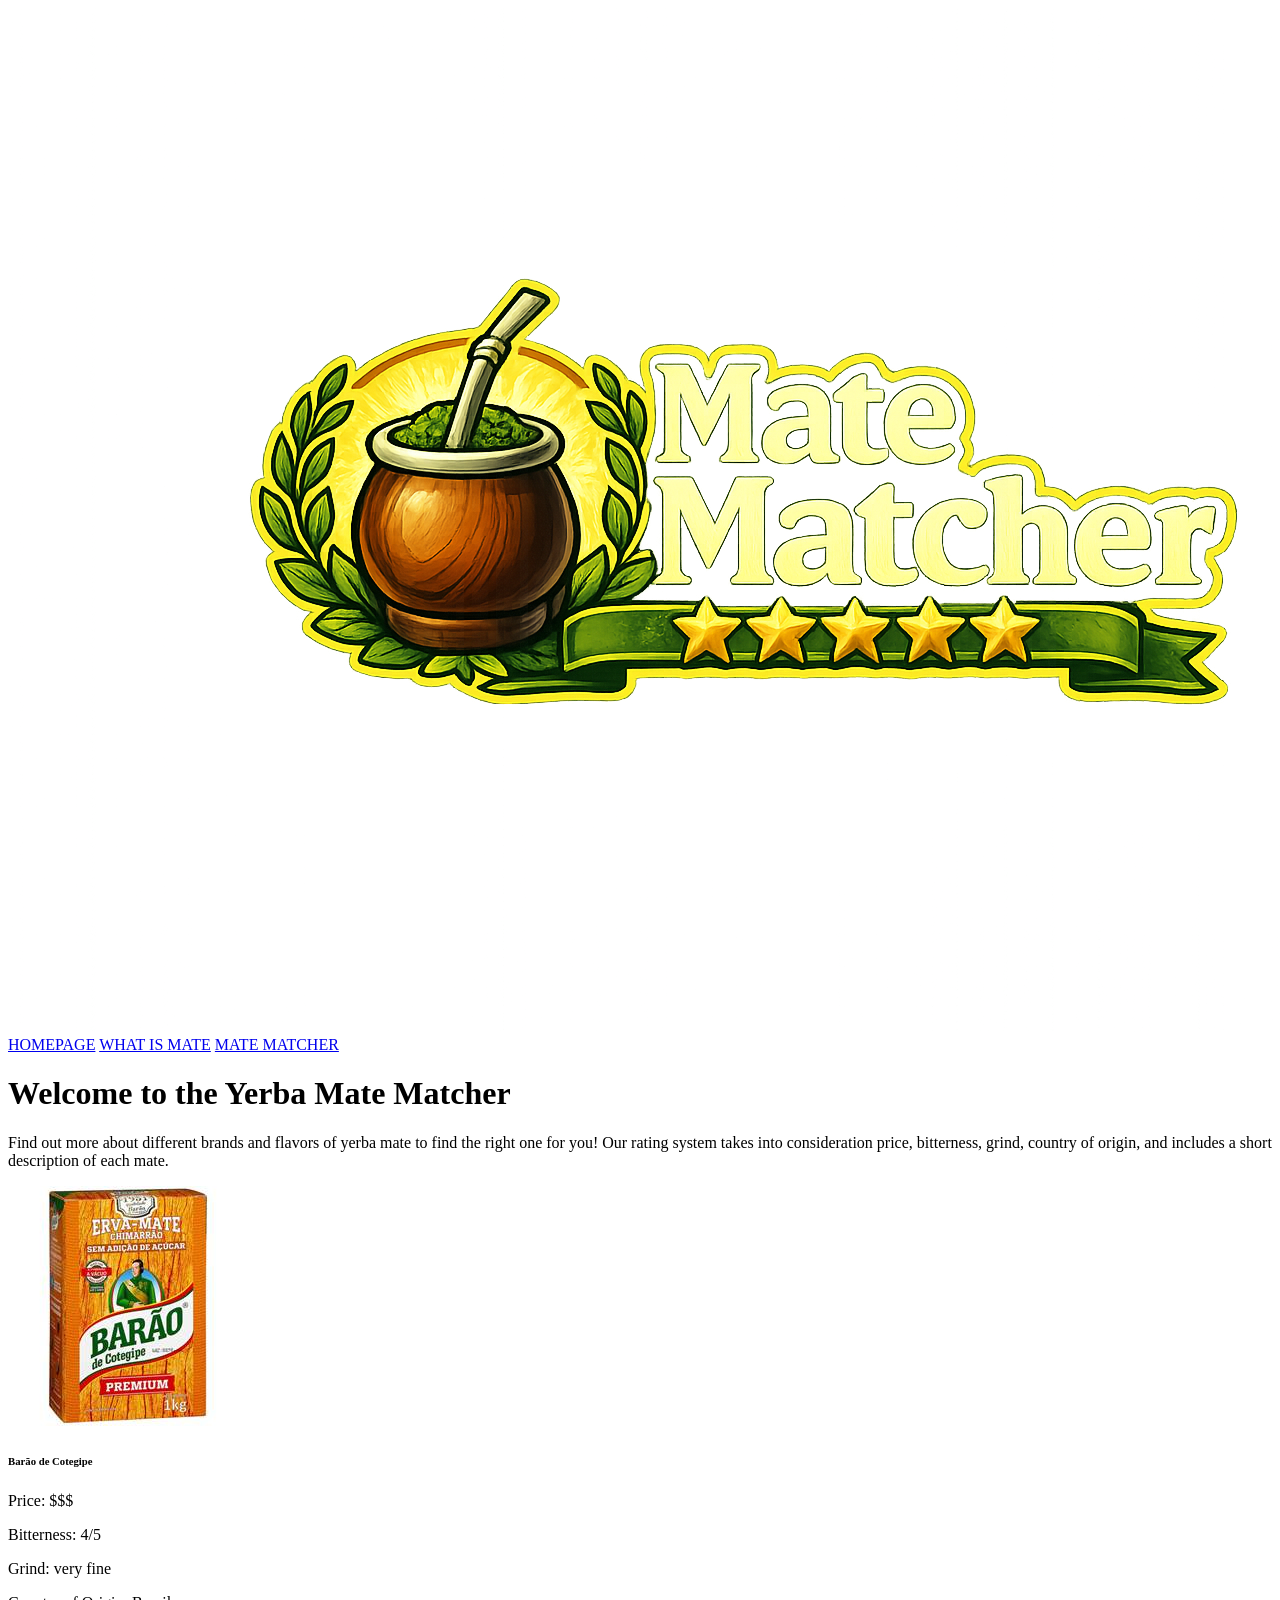
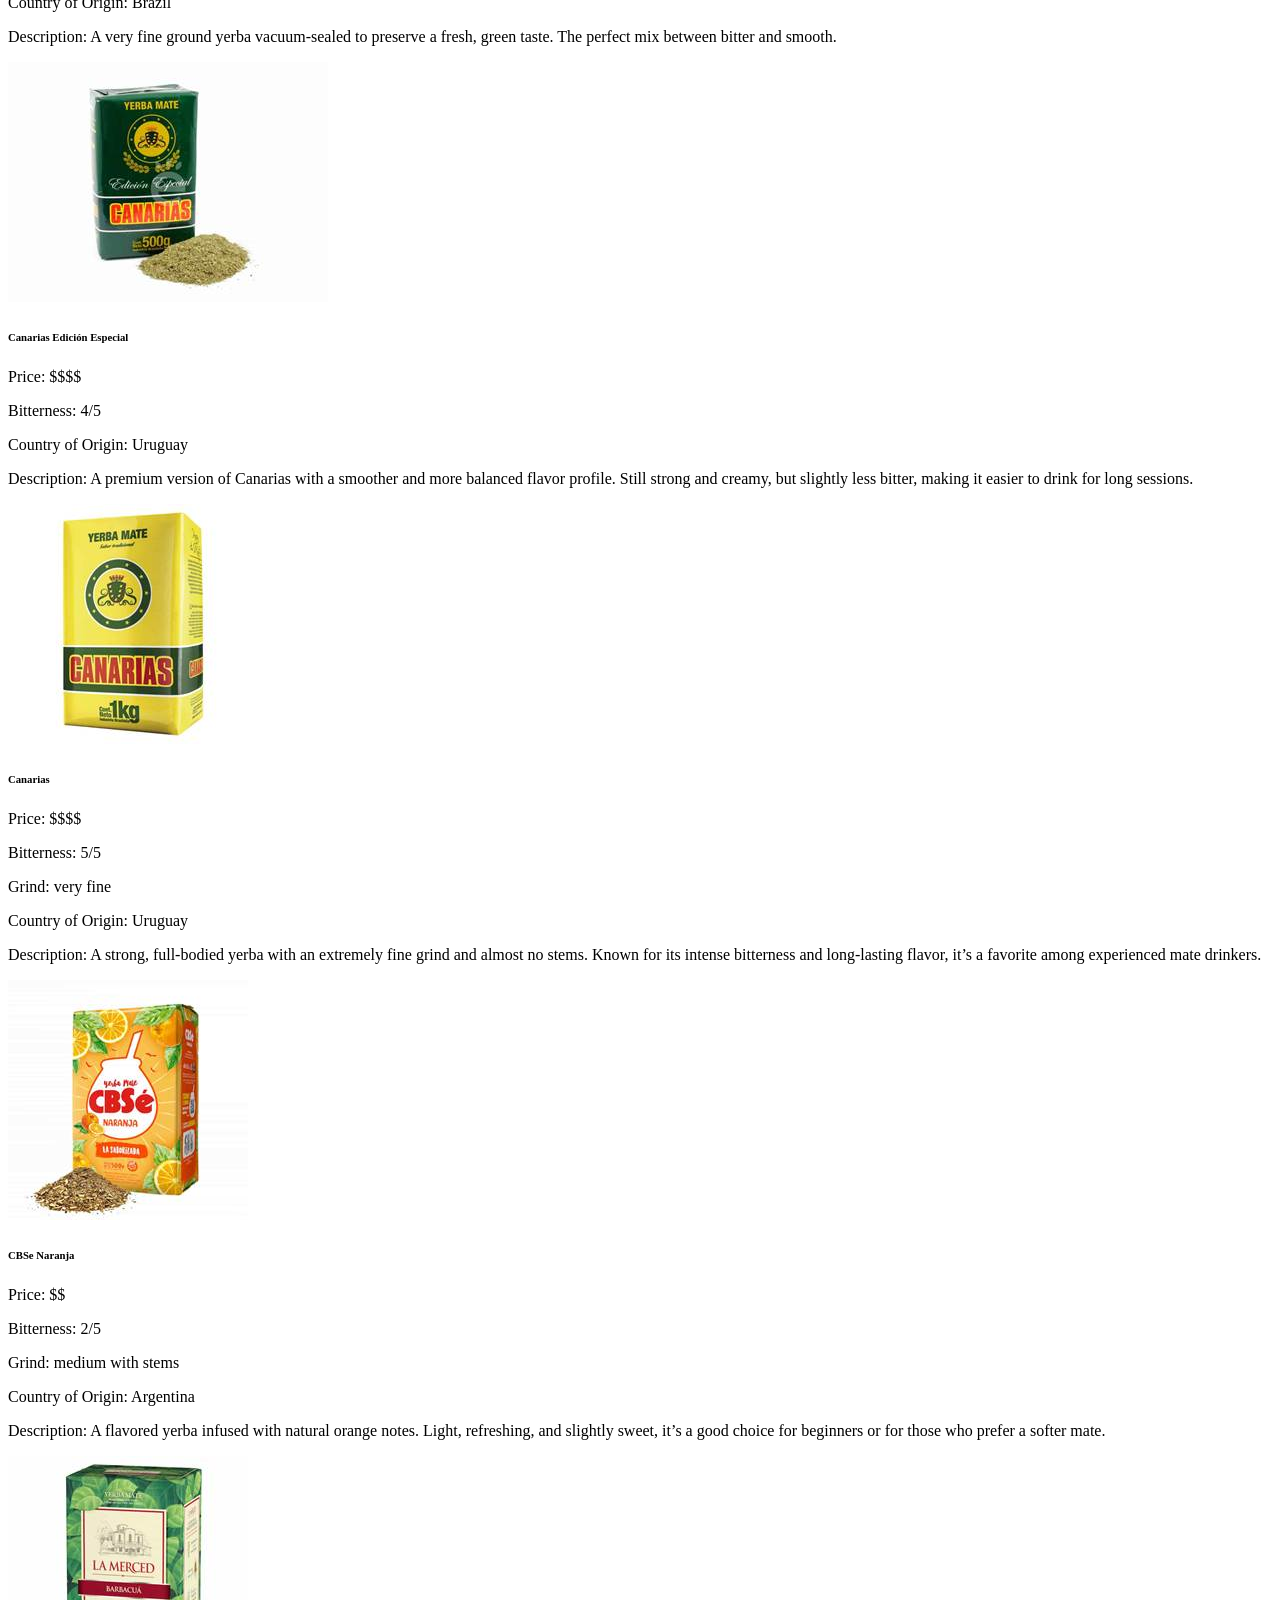
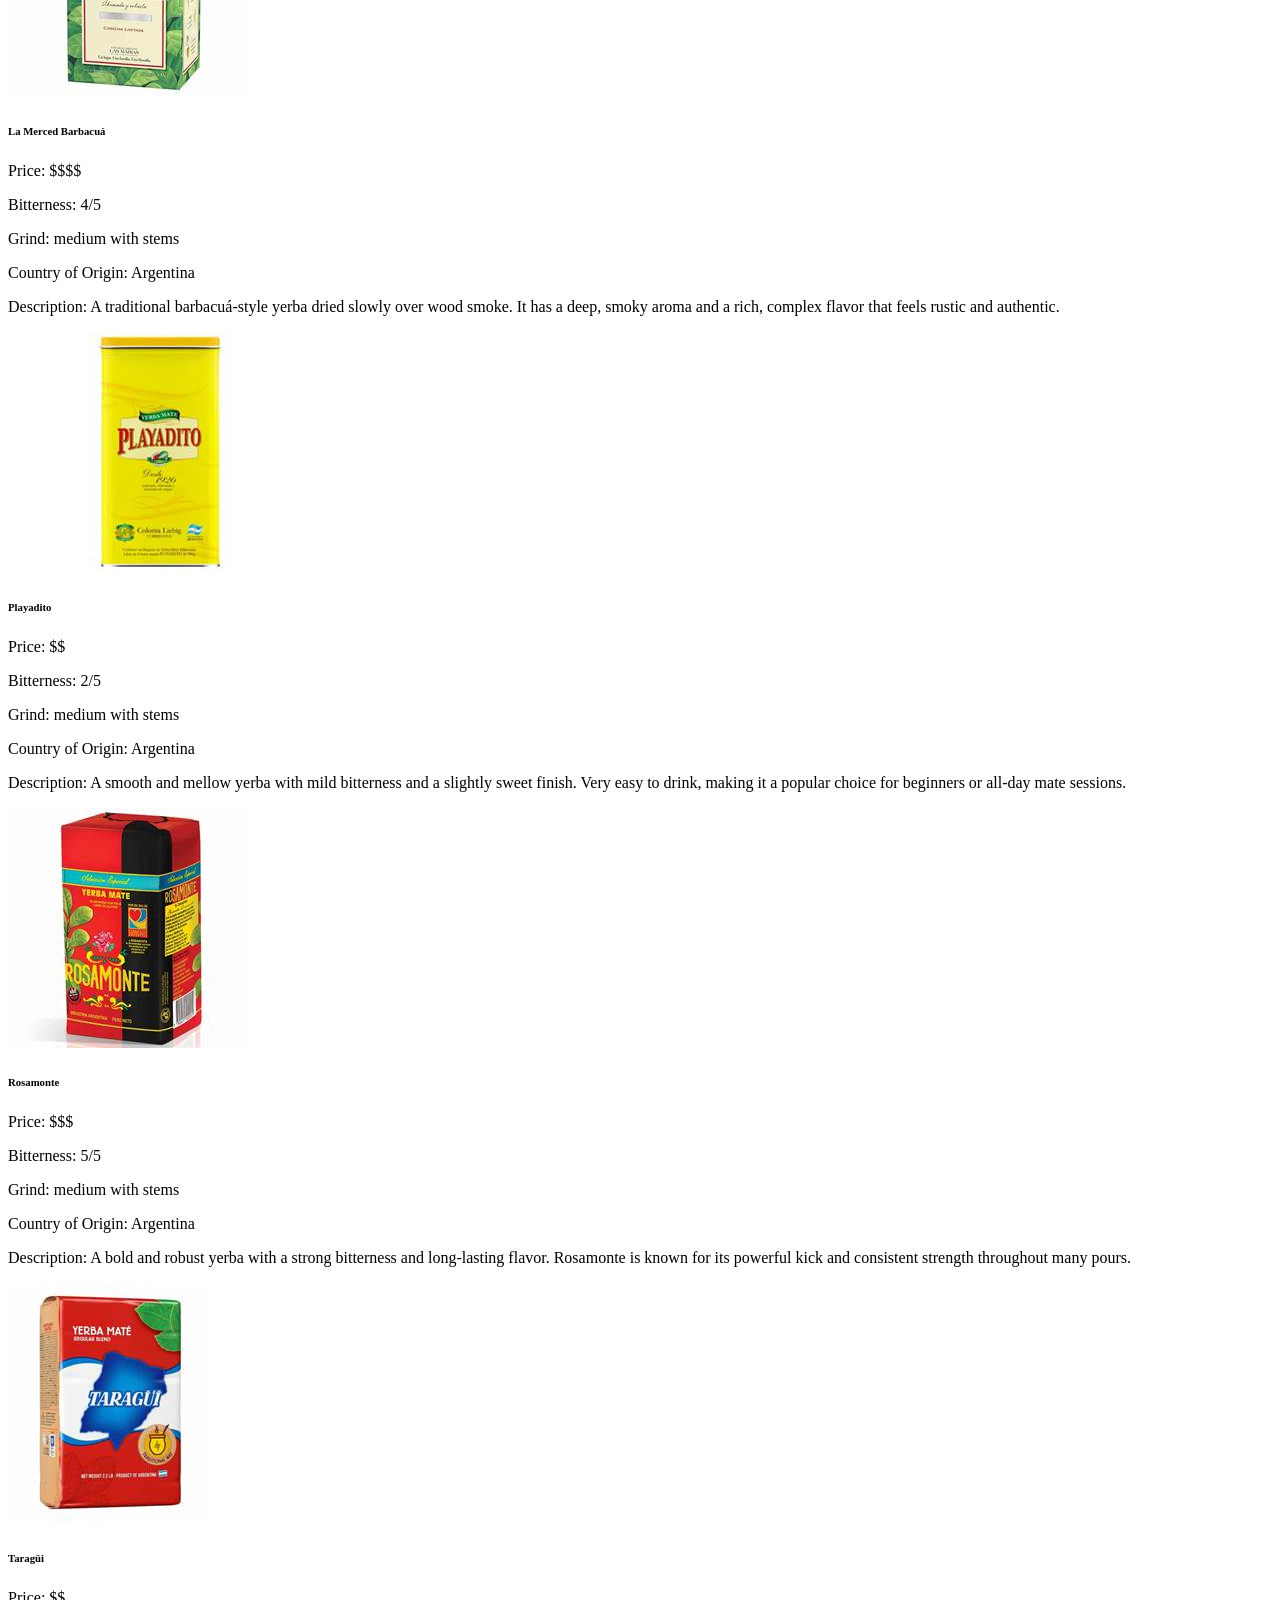
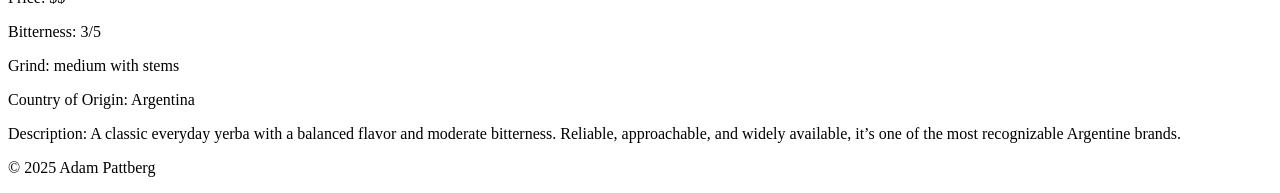
==== mate-matcher.html @ 4da4deec "html title changes" ====
<!DOCTYPE html>
<html lang="en">
<head>
    <meta charset="UTF-8">
    <meta name="viewport" content="width=device-width, initial-scale=1.0">
    <title>Document</title>
</head>
<body>
    

    <header>
        <nav>
            <img src="images/MateMatcherLogo.png" alt="Header Logo">
            <a href="index.html">HOMEPAGE</a>
            <a href="mate.html">WHAT IS MATE</a>
            <a href="mate-matcher.html">MATE MATCHER</a>
        </nav>
    </header>


    <main>
        <h1>Welcome to the Yerba Mate Matcher</h1>

        <div id="description-container">
            <p>
                Find out more about different brands and flavors of yerba mate to find the right one for you! Our rating system takes 
                into consideration price, bitterness, grind, country of origin, and includes a short description of each mate.
            </p>
        </div>

        <div id="gallery-container">

            <div class="gallery-card">
                <img src="images/matcher-images/barao-lowres.jpg" alt="Barao">
                <h6>Barão de Cotegipe</h6>
                <p>Price: $$$</p>
                <p>Bitterness: 4/5</p>
                <p>Grind: very fine</p>
                <p>Country of Origin: Brazil</p>
                <p>
                    Description: A very fine ground yerba vacuum-sealed 
                    to preserve a fresh, green taste. The perfect mix between bitter and smooth.
                </p>
            </div>

            <div class="gallery-card">
                <img src="images/matcher-images/canarias-1-lowres.jpg" alt="canarias-1">
                <h6>Canarias Edición Especial</h6>
                <p>Price: $$$$</p>
                <p>Bitterness: 4/5</p>
                <p>Country of Origin: Uruguay</p>
                <p>
                    Description: A premium version of Canarias with a smoother and more balanced 
                    flavor profile. Still strong and creamy, but slightly less bitter, making it easier to drink for long sessions.
                </p>
            </div>

            <div class="gallery-card">
                <img src="images/matcher-images/canarias-2-lowres.jpg" alt="canarias-2">
                <h6>Canarias</h6>
                <p>Price: $$$$</p>
                <p>Bitterness: 5/5</p>
                <p>Grind: very fine</p>
                <p>Country of Origin: Uruguay</p>
                <p>
                    Description: A strong, full-bodied yerba with an extremely fine grind and almost no stems. Known for its intense 
                    bitterness and long-lasting flavor, it’s a favorite among experienced mate drinkers.
                </p>
            </div>

            <div class="gallery-card">
                <img src="images/matcher-images/cbse-lowres.jpg" alt="CBSe Naranja">
                <h6>CBSe Naranja</h6>
                <p>Price: $$</p>
                <p>Bitterness: 2/5</p>
                <p>Grind: medium with stems</p>
                <p>Country of Origin: Argentina</p>
                <p>
                    Description: A flavored yerba infused with natural orange notes. Light, refreshing, and slightly sweet, it’s a good 
                    choice for beginners or for those who prefer a softer mate.
                </p>
            </div>

            <div class="gallery-card">
                <img src="images/matcher-images/lamerced-lowres.jpg" alt="La Merced Barbacuá">
                <h6>La Merced Barbacuá</h6>
                <p>Price: $$$$</p>
                <p>Bitterness: 4/5</p>
                <p>Grind: medium with stems</p>
                <p>Country of Origin: Argentina</p>
                <p>
                    Description: A traditional barbacuá-style yerba dried slowly over wood smoke. It has a deep, smoky aroma and a rich, complex 
                    flavor that feels rustic and authentic.
                </p>
            </div>

            <div class="gallery-card">
                <img src="images/matcher-images/playadito-lowres.jpg" alt="Playadito">
                <h6>Playadito</h6>
                <p>Price: $$</p>
                <p>Bitterness: 2/5</p>
                <p>Grind: medium with stems</p>
                <p>Country of Origin: Argentina</p>
                <p>
                    Description: A smooth and mellow yerba with mild bitterness and a slightly sweet finish. Very easy to drink, making it a popular 
                    choice for beginners or all-day mate sessions.
                </p>
            </div>

            <div class="gallery-card">
                <img src="images/matcher-images/rosamonte-lowres.jpg" alt="Rosamonte">
                <h6>Rosamonte</h6>
                <p>Price: $$$</p>
                <p>Bitterness: 5/5</p>
                <p>Grind: medium with stems</p>
                <p>Country of Origin: Argentina</p>
                <p>
                    Description: A bold and robust yerba with a strong bitterness and long-lasting flavor.
                    Rosamonte is known for its powerful kick and consistent strength throughout many pours.
                </p>
            </div>

            <div class="gallery-card">
                <img src="images/matcher-images/taragui-lowres.jpg" alt="Taragüi">
                <h6>Taragüi</h6>
                <p>Price: $$</p>
                <p>Bitterness: 3/5</p>
                <p>Grind: medium with stems</p>
                <p>Country of Origin: Argentina</p>
                <p>
                    Description: A classic everyday yerba with a balanced flavor and moderate bitterness. Reliable, approachable, and widely available, 
                    it’s one of the most recognizable Argentine brands.
                </p>
            </div>

        </div>
    </main>


    <footer>
        <p>&copy; 2025 Adam Pattberg</p> 
    </footer>


</body>
</html>
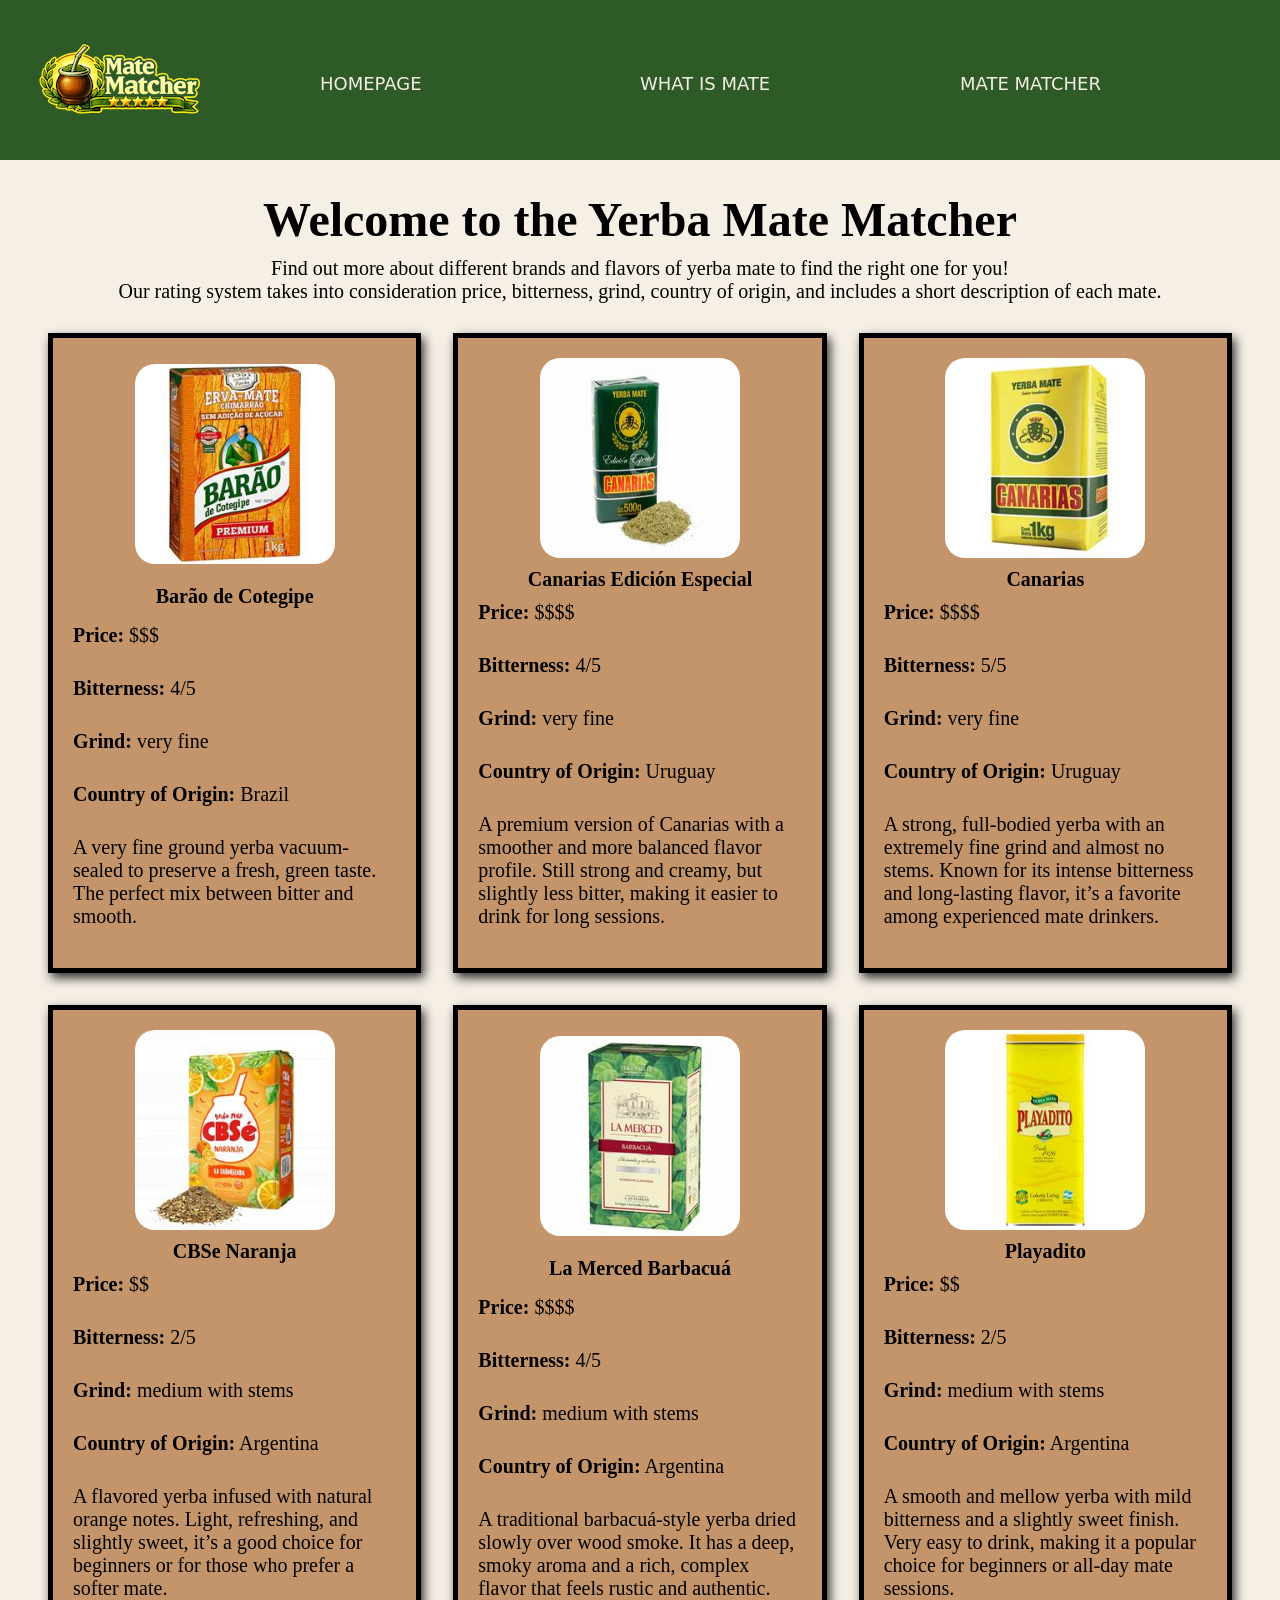
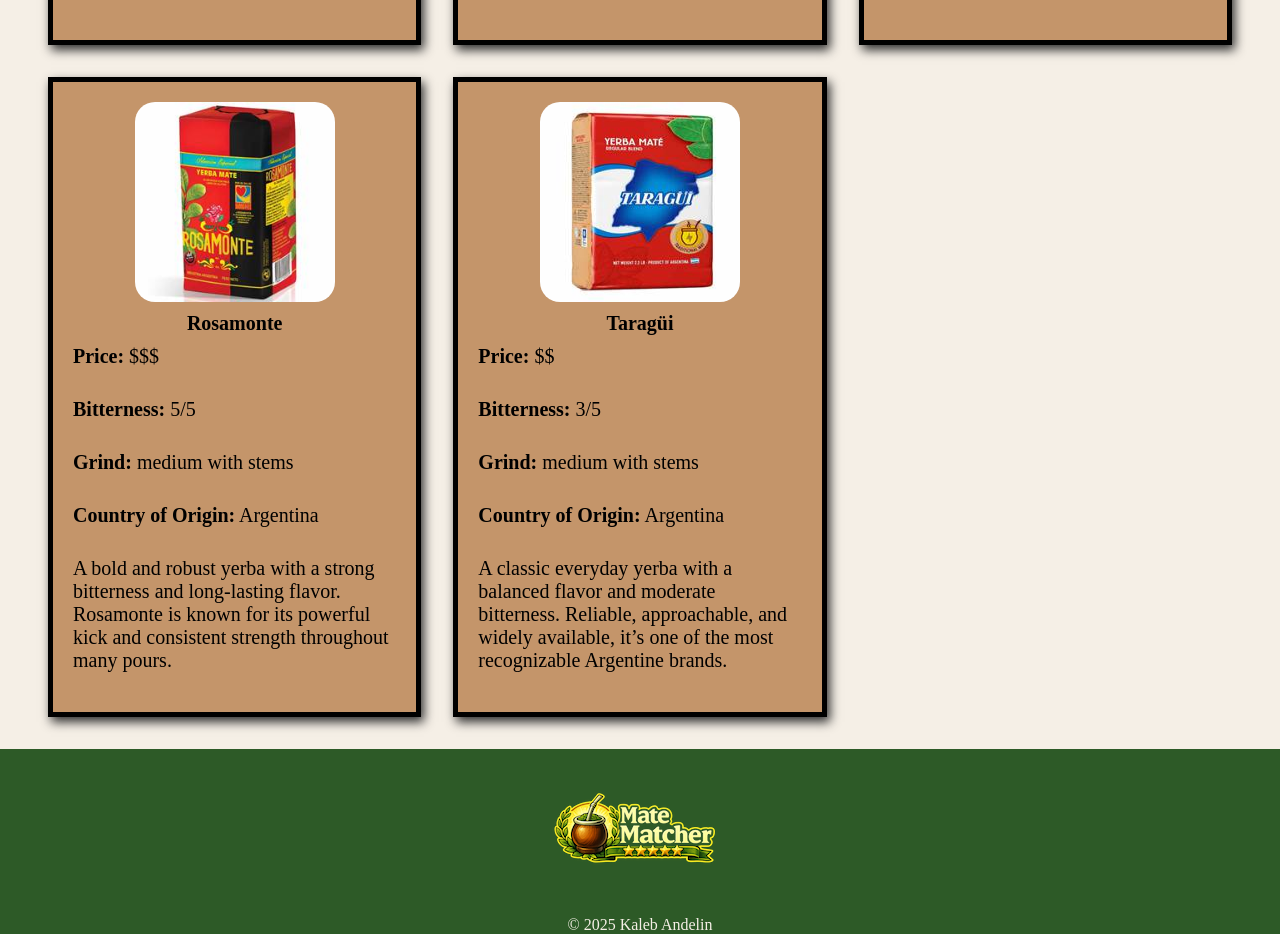
==== commit ba7091fb: "Child Pages CSS Implemented" ====
--- a/mate-matcher.html
+++ b/mate-matcher.html
@@ -3,14 +3,17 @@
 <head>
     <meta charset="UTF-8">
     <meta name="viewport" content="width=device-width, initial-scale=1.0">
-    <title>Document</title>
+    <title>Mate Matcher</title>
+
+    <link rel="stylesheet" href="styles/mate-matcher.css">
+
 </head>
 <body>
     
 
     <header>
         <nav>
-            <img src="images/MateMatcherLogo.png" alt="Header Logo">
+            <img src="images/MateMatcherLogo250px.png" alt="Header Logo">
             <a href="index.html">HOMEPAGE</a>
             <a href="mate.html">WHAT IS MATE</a>
             <a href="mate-matcher.html">MATE MATCHER</a>
@@ -22,8 +25,8 @@
         <h1>Welcome to the Yerba Mate Matcher</h1>
 
         <div id="description-container">
-            <p>
-                Find out more about different brands and flavors of yerba mate to find the right one for you! Our rating system takes 
+            <p style="text-align: center;">
+                Find out more about different brands and flavors of yerba mate to find the right one for you! <br> Our rating system takes 
                 into consideration price, bitterness, grind, country of origin, and includes a short description of each mate.
             </p>
         </div>
@@ -33,12 +36,12 @@
             <div class="gallery-card">
                 <img src="images/matcher-images/barao-lowres.jpg" alt="Barao">
                 <h6>Barão de Cotegipe</h6>
-                <p>Price: $$$</p>
-                <p>Bitterness: 4/5</p>
-                <p>Grind: very fine</p>
-                <p>Country of Origin: Brazil</p>
+                <p><span style="font-weight: bold;">Price:</span> $$$</p>
+                <p><span style="font-weight: bold;">Bitterness:</span> 4/5</p>
+                <p><span style="font-weight: bold;">Grind:</span> very fine</p>
+                <p><span style="font-weight: bold;">Country of Origin:</span> Brazil</p>
                 <p>
-                    Description: A very fine ground yerba vacuum-sealed 
+                    A very fine ground yerba vacuum-sealed 
                     to preserve a fresh, green taste. The perfect mix between bitter and smooth.
                 </p>
             </div>
@@ -46,11 +49,12 @@
             <div class="gallery-card">
                 <img src="images/matcher-images/canarias-1-lowres.jpg" alt="canarias-1">
                 <h6>Canarias Edición Especial</h6>
-                <p>Price: $$$$</p>
-                <p>Bitterness: 4/5</p>
-                <p>Country of Origin: Uruguay</p>
+                <p><span style="font-weight: bold;">Price:</span> $$$$</p>
+                <p><span style="font-weight: bold;">Bitterness:</span> 4/5</p>
+                <p><span style="font-weight: bold;">Grind:</span> very fine</p>
+                <p><span style="font-weight: bold;">Country of Origin:</span> Uruguay</p>
                 <p>
-                    Description: A premium version of Canarias with a smoother and more balanced 
+                    A premium version of Canarias with a smoother and more balanced 
                     flavor profile. Still strong and creamy, but slightly less bitter, making it easier to drink for long sessions.
                 </p>
             </div>
@@ -58,12 +62,12 @@
             <div class="gallery-card">
                 <img src="images/matcher-images/canarias-2-lowres.jpg" alt="canarias-2">
                 <h6>Canarias</h6>
-                <p>Price: $$$$</p>
-                <p>Bitterness: 5/5</p>
-                <p>Grind: very fine</p>
-                <p>Country of Origin: Uruguay</p>
+                <p><span style="font-weight: bold;">Price:</span> $$$$</p>
+                <p><span style="font-weight: bold;">Bitterness:</span> 5/5</p>
+                <p><span style="font-weight: bold;">Grind:</span> very fine</p>
+                <p><span style="font-weight: bold;">Country of Origin:</span> Uruguay</p>
                 <p>
-                    Description: A strong, full-bodied yerba with an extremely fine grind and almost no stems. Known for its intense 
+                    A strong, full-bodied yerba with an extremely fine grind and almost no stems. Known for its intense 
                     bitterness and long-lasting flavor, it’s a favorite among experienced mate drinkers.
                 </p>
             </div>
@@ -71,12 +75,12 @@
             <div class="gallery-card">
                 <img src="images/matcher-images/cbse-lowres.jpg" alt="CBSe Naranja">
                 <h6>CBSe Naranja</h6>
-                <p>Price: $$</p>
-                <p>Bitterness: 2/5</p>
-                <p>Grind: medium with stems</p>
-                <p>Country of Origin: Argentina</p>
+                <p><span style="font-weight: bold;">Price:</span> $$</p>
+                <p><span style="font-weight: bold;">Bitterness:</span> 2/5</p>
+                <p><span style="font-weight: bold;">Grind:</span> medium with stems</p>
+                <p><span style="font-weight: bold;">Country of Origin:</span> Argentina</p>
                 <p>
-                    Description: A flavored yerba infused with natural orange notes. Light, refreshing, and slightly sweet, it’s a good 
+                    A flavored yerba infused with natural orange notes. Light, refreshing, and slightly sweet, it’s a good 
                     choice for beginners or for those who prefer a softer mate.
                 </p>
             </div>
@@ -84,12 +88,12 @@
             <div class="gallery-card">
                 <img src="images/matcher-images/lamerced-lowres.jpg" alt="La Merced Barbacuá">
                 <h6>La Merced Barbacuá</h6>
-                <p>Price: $$$$</p>
-                <p>Bitterness: 4/5</p>
-                <p>Grind: medium with stems</p>
-                <p>Country of Origin: Argentina</p>
+                <p><span style="font-weight: bold;">Price:</span> $$$$</p>
+                <p><span style="font-weight: bold;">Bitterness:</span> 4/5</p>
+                <p><span style="font-weight: bold;">Grind:</span> medium with stems</p>
+                <p><span style="font-weight: bold;">Country of Origin:</span> Argentina</p>
                 <p>
-                    Description: A traditional barbacuá-style yerba dried slowly over wood smoke. It has a deep, smoky aroma and a rich, complex 
+                    A traditional barbacuá-style yerba dried slowly over wood smoke. It has a deep, smoky aroma and a rich, complex 
                     flavor that feels rustic and authentic.
                 </p>
             </div>
@@ -97,12 +101,12 @@
             <div class="gallery-card">
                 <img src="images/matcher-images/playadito-lowres.jpg" alt="Playadito">
                 <h6>Playadito</h6>
-                <p>Price: $$</p>
-                <p>Bitterness: 2/5</p>
-                <p>Grind: medium with stems</p>
-                <p>Country of Origin: Argentina</p>
+                <p><span style="font-weight: bold;">Price:</span> $$</p>
+                <p><span style="font-weight: bold;">Bitterness:</span> 2/5</p>
+                <p><span style="font-weight: bold;">Grind:</span> medium with stems</p>
+                <p><span style="font-weight: bold;">Country of Origin:</span> Argentina</p>
                 <p>
-                    Description: A smooth and mellow yerba with mild bitterness and a slightly sweet finish. Very easy to drink, making it a popular 
+                    A smooth and mellow yerba with mild bitterness and a slightly sweet finish. Very easy to drink, making it a popular 
                     choice for beginners or all-day mate sessions.
                 </p>
             </div>
@@ -110,12 +114,12 @@
             <div class="gallery-card">
                 <img src="images/matcher-images/rosamonte-lowres.jpg" alt="Rosamonte">
                 <h6>Rosamonte</h6>
-                <p>Price: $$$</p>
-                <p>Bitterness: 5/5</p>
-                <p>Grind: medium with stems</p>
-                <p>Country of Origin: Argentina</p>
+                <p><span style="font-weight: bold;">Price:</span> $$$</p>
+                <p><span style="font-weight: bold;">Bitterness:</span> 5/5</p>
+                <p><span style="font-weight: bold;">Grind:</span> medium with stems</p>
+                <p><span style="font-weight: bold;">Country of Origin:</span> Argentina</p>
                 <p>
-                    Description: A bold and robust yerba with a strong bitterness and long-lasting flavor.
+                    A bold and robust yerba with a strong bitterness and long-lasting flavor.
                     Rosamonte is known for its powerful kick and consistent strength throughout many pours.
                 </p>
             </div>
@@ -123,12 +127,12 @@
             <div class="gallery-card">
                 <img src="images/matcher-images/taragui-lowres.jpg" alt="Taragüi">
                 <h6>Taragüi</h6>
-                <p>Price: $$</p>
-                <p>Bitterness: 3/5</p>
-                <p>Grind: medium with stems</p>
-                <p>Country of Origin: Argentina</p>
+                <p><span style="font-weight: bold;">Price:</span> $$</p>
+                <p><span style="font-weight: bold;">Bitterness:</span> 3/5</p>
+                <p><span style="font-weight: bold;">Grind:</span> medium with stems</p>
+                <p><span style="font-weight: bold;">Country of Origin:</span> Argentina</p>
                 <p>
-                    Description: A classic everyday yerba with a balanced flavor and moderate bitterness. Reliable, approachable, and widely available, 
+                    A classic everyday yerba with a balanced flavor and moderate bitterness. Reliable, approachable, and widely available, 
                     it’s one of the most recognizable Argentine brands.
                 </p>
             </div>
@@ -138,7 +142,8 @@
 
 
     <footer>
-        <p>&copy; 2025 Adam Pattberg</p> 
+        <img id="footer-image" src="images/MateMatcherLogo250px.png" alt="Footer Logo">
+        <p>&copy; 2025 Kaleb Andelin</p>
     </footer>
 
 
--- a/styles/mate-matcher.css
+++ b/styles/mate-matcher.css
@@ -0,0 +1,95 @@
+/* Colors: 
+Primary: #2D5A27
+Secondary: #C4956A
+Accent 1: #A8C97F
+Accent 2: #F5EFE6 */
+
+/* Fonts:
+Heading: Fraunces
+Paragraph: Nunito */
+
+*{
+    box-sizing: border-box;
+    margin: 0;
+    padding: 0;
+}
+body{
+    margin: auto;
+    background-color: #F5EFE6;
+}
+nav{
+    display: grid;
+    background: #2D5A27;
+    color: #000000;
+    grid-template-columns: 1fr 1fr 1fr 1fr;
+    align-items: center;
+    max-height: 10em;
+}
+main {
+    padding-left: 3em;
+    padding-right: 3em;
+    display: flex;
+    flex-direction: column;
+    align-items: center;
+    margin-top: 32px;
+    gap: 10px;
+}
+main p {
+    margin-bottom: 20px;
+    font-size: 20px;
+}
+main h1 {
+    font-size: xxx-large;
+}
+a{
+    font-family: system-ui, sans-serif;
+    font-size: large;
+    text-decoration: none;
+    color: #F5EFE6;
+}
+#gallery-container{
+    display: grid;
+    grid-template-columns: 1fr 1fr 1fr;
+    gap: 32px;
+}
+.gallery-card {
+    display: flex;
+    flex-direction: column;
+    background-color: #C4956A;
+    border: solid, black, 5px;
+    padding: 20px;
+    gap: 10px;
+    box-shadow: 2.5px 5px 10px #2f2f2f;
+}
+.gallery-card img {
+    height: 200px;
+    width: 200px;
+    object-fit: fill;
+    margin: auto;
+    border-radius: 20px;
+}
+.gallery-card h6 {
+    margin: auto;
+    font-size: 20px;
+}
+
+
+
+
+
+
+footer{
+    background: #2D5A27;
+    color: #000000;
+    margin-top: 32px;
+    display: grid;
+}
+
+#footer-image{
+    justify-self: center;
+}
+
+footer p{
+    justify-self: center;
+    color: #F5EFE6;
+}
